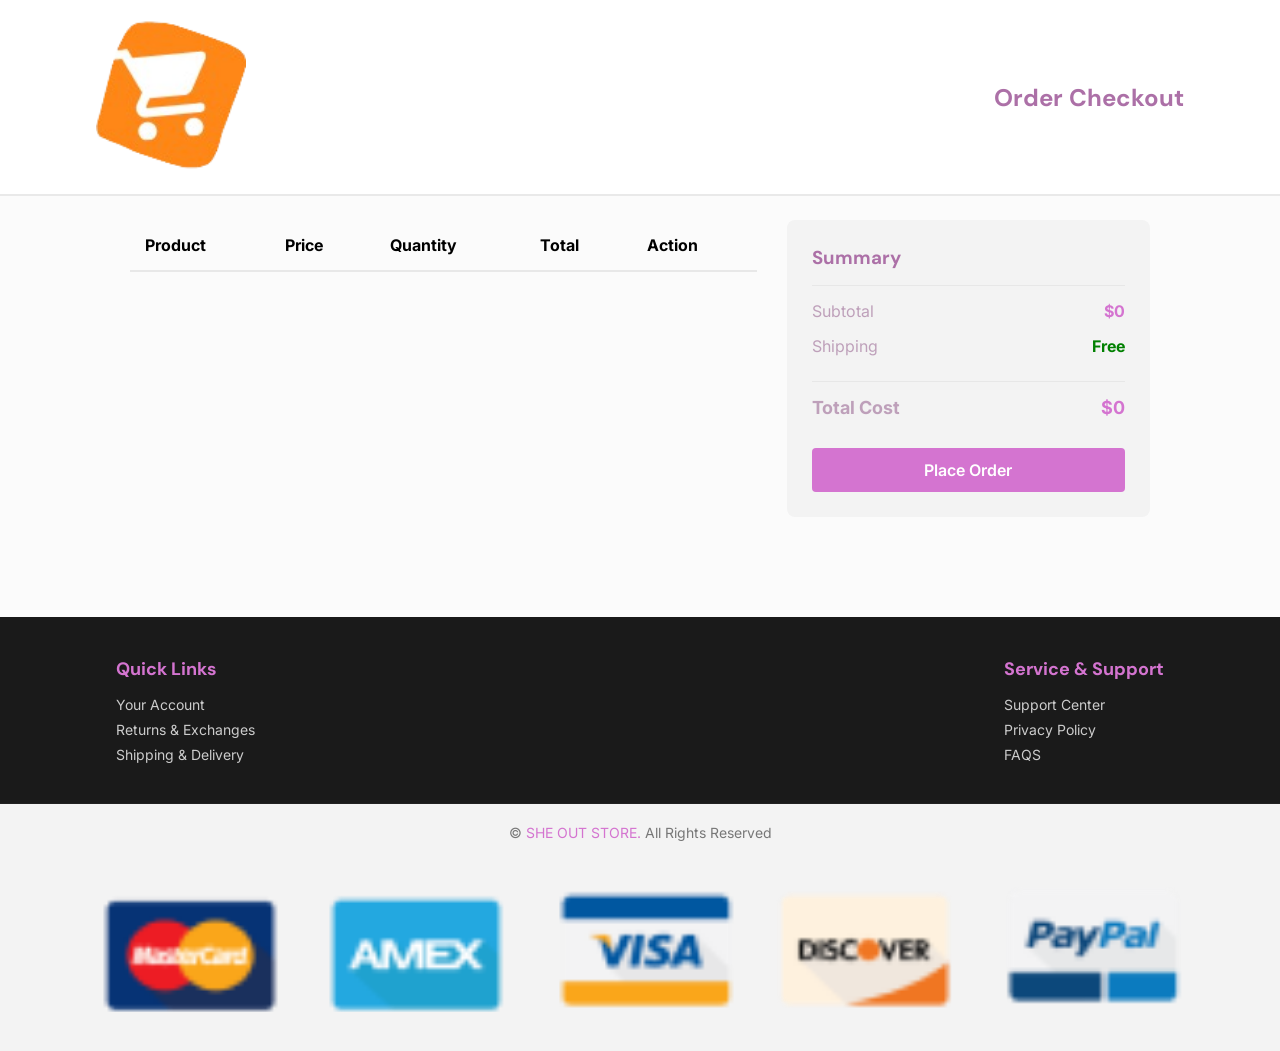
==== checkout.html @ e7ed3ea9 "first commit" ====
<!DOCTYPE html>
<html lang="en">
<head>
    <meta charset="UTF-8">
    <meta name="viewport" content="width=device-width, initial-scale=1.0">
    <title>SHE OUT | Checkout</title>
    <link rel="icon" href="assests/icon.png">
    <link rel="stylesheet" href="css/style.css">
</head>
<body>

    <header>
        <div class="top_header">
            <div class="container">
                <a href="index.html" class="logo"><img src="assests/icon.png" alt="Logo"></a>
                <div class="checkout_title">
                    <h2>Order Checkout</h2>
                </div>
            </div>
        </div>
    </header>

    <main class="checkout_wrapper" style="padding: 40px 0; max-width: 1200px; margin: 0 auto;">
        <div class="container" style="display: flex; gap: 30px; flex-wrap: wrap;">
            
            <div class="checkout_table_container" style="flex: 2; min-width: 300px;">
                <table style="width: 100%; border-collapse: collapse; text-align: left;">
                    <thead>
                        <tr style="border-bottom: 2px solid var(--border_color); padding-bottom: 10px;">
                            <th>Product</th>
                            <th>Price</th>
                            <th>Quantity</th>
                            <th>Total</th>
                            <th>Action</th>
                        </tr>
                    </thead>
                    <tbody id="checkout_items_body">
                    </tbody>
                </table>
            </div>

            <div class="order_summary_panel" style="flex: 1; min-width: 300px; background: var(--bg_color); padding: 25px; border-radius: 8px;">
                <h3>Summary</h3>
                <hr style="border: 0; border-top: 1px solid var(--border_color); margin: 15px 0;">
                
                <div style="display: flex; justify-content: space-between; margin-bottom: 15px;">
                    <p>Subtotal</p>
                    <span id="checkout_subtotal" style="font-weight: bold;">$0</span>
                </div>
                
                <div style="display: flex; justify-content: space-between; margin-bottom: 25px;">
                    <p>Shipping</p>
                    <span style="font-weight: bold; color: green;">Free</span>
                </div>
                
                <hr style="border: 0; border-top: 1px solid var(--border_color); margin: 15px 0;">
                
                <div style="display: flex; justify-content: space-between; margin-bottom: 30px;">
                    <p style="font-size: 18px; font-weight: bold;">Total Cost</p>
                    <span id="checkout_total" style="font-size: 18px; font-weight: bold;">$0</span>
                </div>

                <button class="btn" style="width: 100%; padding: 12px; background: var(--main_color); color: white; border: none; border-radius: 4px; cursor: pointer; font-size: 16px;">
                    Place Order
                </button>
            </div>

        </div>
    </main>

    <footer>
        <div class="container" style="max-width: 1200px; margin: 0 auto; padding: 40px 20px; display: flex; justify-content: space-between; flex-wrap: wrap; gap: 20px;">
            <div class="row">
                <h4>Quick Links</h4>
                <div class="links" style="display: flex; flex-direction: column; gap: 8px; margin-top: 10px;">
                    <a href="#"><i class="fa-solid fa-caret-right"></i> Your Account</a>
                    <a href="#"><i class="fa-solid fa-caret-right"></i> Returns & Exchanges</a>
                    <a href="#"><i class="fa-solid fa-caret-right"></i> Shipping & Delivery</a>
                </div>
            </div>
            <div class="row">
                <h4>Service & Support</h4>
                <div class="links" style="display: flex; flex-direction: column; gap: 8px; margin-top: 10px;">
                    <a href="#"><i class="fa-solid fa-caret-right"></i> Support Center</a>
                    <a href="#"><i class="fa-solid fa-caret-right"></i> Privacy Policy</a>
                    <a href="#"><i class="fa-solid fa-caret-right"></i> FAQS</a>
                </div>
            </div>
        </div>
        <div class="bottom_footer" style="background: var(--bg_color); padding: 20px 0; text-align: center;">
            <div class="container">
                <p>&copy; <span>SHE OUT STORE.</span> All Rights Reserved</p>
                <div class="payment_img" style="margin-top: 10px;">
                    <img src="assests/payment_method.png" alt="Payment Methods">
                </div>
            </div>
        </div>
    </footer>

    <script src="js/main.js"></script>
    <script src="js/items_home.js"></script>
    <script scr="js/swiper.js"></script>
</body>
</html>
---- css/style.css ----
@import url('https://fonts.googleapis.com/css2?family=DM+Sans:wght@400;700&family=Inter:wght@400;600;700&display=swap');

* {
    padding: 0;
    margin: 0;
    box-sizing: border-box;
    list-style: none;
    text-decoration: none;
    font-family: "Inter", sans-serif;
}

:root {
    --main_color: #d474d0;
    --p_color: #bea0ba;
    --bg_color: #F3F3F3;
    --white_color: #fff;
    --color_heading: #ac70a7;
    --border_color: #e5e5e5d5;
    --sale_color: #ff0000;
}

body {
    padding-top: 180px;
    background-color: #fbfbfb;
}

span {
    color: var(--main_color);
}

p {
    color: var(--p_color);
}

h1, h2, h3, h4, h5, h6 {
    color: var(--color_heading);
    font-family: "DM Sans", sans-serif;
}

img {
    width: 100%;
    height: auto;
    object-fit: cover;
}

.container {
    width: 85%;
    margin: auto;
}

/* Header Styles */
header {
    position: fixed;
    top: 0;
    left: 0;
    right: 0;
    background: var(--white_color);
    z-index: 1000;
    border-bottom: 1px solid var(--border_color);
}

header .top_header {
    padding: 20px 0;
    border-bottom: 1px solid var(--border_color);
}

header .top_header .container {
    display: flex;
    align-items: center;
    justify-content: space-between;
}

header .top_header .logo img {
    width: 150px;
}

header .top_header .search_box {
    width: 50%;
    display: flex;
    align-items: center;
    border: 2px solid var(--main_color);
    border-radius: 5px;
    overflow: hidden;
}

header .top_header .search_box .select_box select {
    padding: 10px;
    border: none;
    outline: none;
    background: var(--bg_color);
    color: var(--color_heading);
    font-weight: 600;
}

header .top_header .search_box input {
    padding: 10px;
    width: 100%;
    border: none;
    outline: none;
}

header .top_header .search_box .search_btn {
    background: var(--main_color);
    color: var(--white_color);
    padding: 10px 20px;
    border: none;
    cursor: pointer;
    font-size: 16px;
}

header .top_header .header_icons .icon {
    font-size: 22px;
    color: var(--color_heading);
    margin-left: 20px;
    cursor: pointer;
    position: relative;
    transition: 0.3s ease;
}

header .top_header .header_icons .icon:hover {
    color: var(--main_color);
}

/* Navbar Styles */
header .nav_bar {
    padding: 15px 0;
}

header .nav_bar .container {
    display: flex;
    align-items: center;
    justify-content: space-between;
    position: relative;
}

header .nav_bar .category_btn {
    background: var(--main_color);
    color: var(--white_color);
    padding: 10px 20px;
    border-radius: 4px;
    font-weight: 600;
    cursor: pointer;
}

header .nav_bar .nav_links {
    display: flex;
    gap: 30px;
}

header .nav_bar .nav_links a {
    color: var(--color_heading);
    font-weight: 600;
    font-size: 15px;
    transition: 0.3s;
}

header .nav_bar .nav_links a:hover, 
header .nav_bar .nav_links a.active {
    color: var(--main_color);
}

header .nav_bar .category_nav_list {
    position: absolute;
    top: 100%;
    left: 0;
    background: var(--white_color);
    width: 250px;
    border: 1px solid var(--border_color);
    box-shadow: 0 4px 10px rgba(0,0,0,0.05);
    display: none;
    flex-direction: column;
    border-radius: 4px;
}

header .nav_bar .category_nav_list.active {
    display: flex;
}

header .nav_bar .category_nav_list li a {
    padding: 15px 20px;
    display: block;
    color: var(--color_heading);
    border-bottom: 1px solid var(--border_color);
    transition: 0.3s;
}

header .nav_bar .category_nav_list li a:hover {
    background: var(--bg_color);
    color: var(--main_color);
    padding-left: 25px;
}

/* Side Cart Component */
.cart {
    position: fixed;
    top: 0;
    right: -400px;
    width: 380px;
    height: 100%;
    background: var(--white_color);
    z-index: 2000;
    box-shadow: -5px 0 15px rgba(0,0,0,0.1);
    transition: 0.4s ease;
    display: flex;
    flex-direction: column;
}

.cart.active {
    right: 0;
}

.cart .top_cart {
    padding: 20px;
    border-bottom: 1px solid var(--border_color);
    display: flex;
    justify-content: space-between;
    align-items: center;
}

.cart .top_cart .close_cart {
    font-size: 24px;
    cursor: pointer;
    color: var(--sale_color);
}

.cart .items_in_cart {
    padding: 20px;
    flex: 1;
    overflow-y: auto;
}

.cart .bottom_cart {
    padding: 20px;
    border-top: 1px solid var(--border_color);
    background: #fafafa;
}

.cart .bottom_cart .total {
    display: flex;
    justify-content: space-between;
    margin-bottom: 15px;
    font-size: 18px;
    font-weight: bold;
}

.cart .bottom_cart .button_cart {
    display: flex;
    gap: 10px;
}

.btn {
    display: inline-block;
    padding: 12px 20px;
    background: var(--main_color);
    color: var(--white_color);
    border-radius: 5px;
    text-align: center;
    font-weight: 600;
    cursor: pointer;
    transition: 0.3s;
    border: 1px solid transparent;
}

.btn:hover {
    background: var(--color_heading);
}

.btn_cart {
    flex: 1;
}

.trans_bg {
    background: transparent;
    color: var(--main_color);
    border: 1px solid var(--main_color);
}

.trans_bg:hover {
    background: var(--main_color);
    color: var(--white_color);
}

/* Product Card Grid & Slider UI */
.product {
    background: var(--white_color);
    padding: 15px;
    border: 1px solid var(--border_color);
    border-radius: 8px;
    position: relative;
    transition: 0.3s;
}

.product:hover {
    box-shadow: 0 5px 15px rgba(0,0,0,0.08);
    transform: translateY(-3px);
}

.product .sale_present {
    position: absolute;
    top: 10px;
    left: 10px;
    background: var(--sale_color);
    color: var(--white_color);
    padding: 4px 8px;
    font-size: 12px;
    font-weight: bold;
    border-radius: 3px;
    z-index: 10;
}

.product .img_product {
    height: 200px;
    display: flex;
    align-items: center;
    justify-content: center;
    overflow: hidden;
    margin-bottom: 15px;
}

.product .img_product img {
    max-height: 100%;
    width: auto;
}

.product .stars {
    color: #ffcc00;
    font-size: 13px;
    margin-bottom: 8px;
}

.product .name_product a {
    color: var(--color_heading);
    font-weight: 600;
    font-size: 15px;
    display: -webkit-box;
    -webkit-line-clamp: 2;
    -webkit-box-orient: vertical;
    overflow: hidden;
    height: 40px;
    margin-bottom: 10px;
}

.product .price {
    display: flex;
    align-items: center;
    gap: 10px;
    margin-bottom: 15px;
}

.product .price span {
    font-weight: bold;
    font-size: 16px;
}

.product .price .old_price span {
    color: #a9a9a9;
    text-decoration: line-through;
    font-size: 14px;
}

.product .icons {
    display: flex;
    justify-content: space-between;
    align-items: center;
}

.product .icons .btn_add_cart {
    background: var(--bg_color);
    color: var(--color_heading);
    padding: 8px 12px;
    border-radius: 4px;
    font-size: 13px;
    cursor: pointer;
    font-weight: 600;
    transition: 0.3s;
}

.product .icons .btn_add_cart.active,
.product .icons .btn_add_cart:hover {
    background: var(--main_color);
    color: var(--white_color);
}

.product .icons .icon_product {
    color: var(--p_color);
    cursor: pointer;
    font-size: 18px;
    transition: 0.3s;
}

.product .icons .icon_product:hover {
    color: var(--sale_color);
}

/* Checkout Page Styles */
.checkout_table_container table th, 
.checkout_table_container table td {
    padding: 15px;
    border-bottom: 1px solid var(--border_color);
}

.checkout_product_info {
    display: flex;
    align-items: center;
}

.checkout_product_info span {
    color: var(--color_heading);
    font-weight: 600;
}

.quantity_control_ui {
    display: flex;
    align-items: center;
}

.quantity_control_ui button {
    width: 30px;
    height: 30px;
    border: 1px solid var(--border_color);
    background: var(--white_color);
    cursor: pointer;
    font-weight: bold;
    border-radius: 4px;
    transition: 0.2s;
}

.quantity_control_ui button:hover {
    background: var(--main_color);
    color: var(--white_color);
}

/* Footer Section */
footer {
    background: #1a1a1a;
    color: #fff;
    margin-top: 60px;
}

footer h4 {
    color: var(--main_color);
    font-size: 18px;
    margin-bottom: 15px;
}

footer .links a {
    color: #ccc;
    font-size: 14px;
    transition: 0.3s;
}

footer .links a:hover {
    color: var(--main_color);
    padding-left: 5px;
}

footer .bottom_footer {
    background: #111;
    border-top: 1px solid #222;
}

footer .bottom_footer p {
    color: #777;
    font-size: 14px;
}
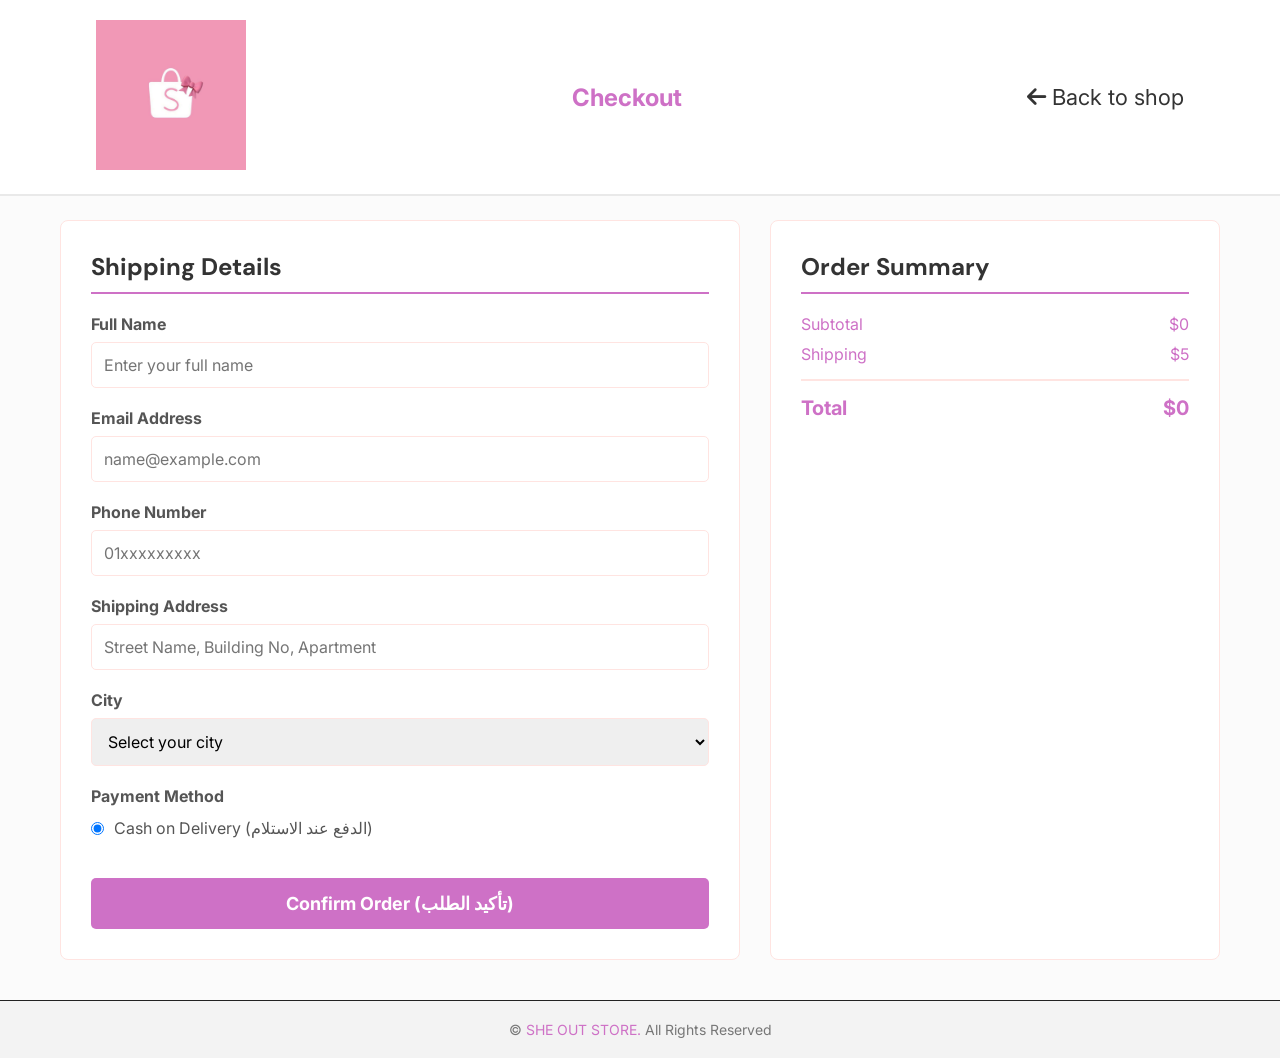
==== commit 1aae222e: "img edits" ====
--- a/checkout.html
+++ b/checkout.html
@@ -4,101 +4,221 @@
     <meta charset="UTF-8">
     <meta name="viewport" content="width=device-width, initial-scale=1.0">
     <title>SHE OUT | Checkout</title>
-    <link rel="icon" href="assests/icon.png">
+    <link class="store-icon" rel="icon" href="assests/icon.png">
+    
     <link rel="stylesheet" href="css/style.css">
+    
+    <link rel="stylesheet" href="https://cdnjs.cloudflare.com/ajax/libs/font-awesome/6.5.1/css/all.min.css">
+
+    <style>
+        /* تنسيقات مخصصة لصفحة الشيك أوت تليق بـ SHE OUT */
+        .checkout_container {
+            display: flex;
+            gap: 30px;
+            margin: 40px auto;
+            max-width: 1200px;
+            padding: 0 20px;
+            flex-wrap: wrap;
+        }
+        .checkout_form, .order_summary {
+            background: #fff;
+            padding: 30px;
+            border-radius: 8px;
+            border: 1px solid #ffe4e1; /* border_color */
+            flex: 1;
+            min-width: 320px;
+        }
+        .order_summary {
+            max-width: 450px;
+        }
+        .checkout_container h2 {
+            color: #333;
+            margin-bottom: 20px;
+            border-bottom: 2px solid var(--main_color, #ff69b4);
+            padding-bottom: 10px;
+        }
+        .form_group {
+            margin-bottom: 20px;
+        }
+        .form_group label {
+            display: block;
+            margin-bottom: 8px;
+            font-weight: bold;
+            color: #555;
+        }
+        .form_group input, .form_group select {
+            width: 100%;
+            padding: 12px;
+            border: 1px solid #ffe4e1;
+            border-radius: 5px;
+            font-size: 16px;
+            outline: none;
+            transition: 0.3s;
+        }
+        .form_group input:focus {
+            border-color: var(--main_color, #ff69b4);
+            box-shadow: 0 0 5px rgba(255, 105, 180, 0.2);
+        }
+        .checkout_item {
+            display: flex;
+            align-items: center;
+            gap: 15px;
+            margin-bottom: 15px;
+            padding-bottom: 15px;
+            border-bottom: 1px dashed #ffe4e1;
+        }
+        .checkout_item img {
+            width: 60px;
+            height: 60px;
+            object-fit: cover;
+            border-radius: 5px;
+        }
+        .checkout_item_info {
+            flex: 1;
+        }
+        .checkout_item_info h4 {
+            margin: 0 0 5px 0;
+            font-size: 16px;
+            color: #333;
+        }
+        .checkout_item_info p {
+            margin: 0;
+            color: #777;
+            font-size: 14px;
+        }
+        .summary_totals {
+            margin-top: 20px;
+        }
+        .summary_row {
+            display: flex;
+            justify-content: space-between;
+            margin-bottom: 10px;
+            font-size: 16px;
+            color: #555;
+        }
+        .summary_row.total_row {
+            font-size: 20px;
+            font-weight: bold;
+            color: #333;
+            border-top: 2px solid #ffe4e1;
+            padding-top: 15px;
+            margin-top: 15px;
+        }
+        .btn_place_order {
+            background-color: var(--main_color, #ff69b4);
+            color: white;
+            border: none;
+            width: 100%;
+            padding: 15px;
+            font-size: 18px;
+            font-weight: bold;
+            border-radius: 5px;
+            cursor: pointer;
+            transition: 0.3s ease;
+            margin-top: 20px;
+        }
+        .btn_place_order:hover {
+            opacity: 0.9;
+        }
+        .empty_checkout_msg {
+            text-align: center;
+            padding: 40px 20px;
+        }
+        .empty_checkout_msg a {
+            color: var(--main_color, #ff69b4);
+            text-decoration: underline;
+        }
+    </style>
 </head>
 <body>
 
     <header>
         <div class="top_header">
             <div class="container">
-                <a href="index.html" class="logo"><img src="assests/icon.png" alt="Logo"></a>
-                <div class="checkout_title">
-                    <h2>Order Checkout</h2>
+                <a href="index.html" class="logo"><img src="assests/icon.png" alt="SHE OUT LOGO"></a>
+                <div style="font-size: 24px; font-weight: bold; color: var(--main_color, #ff69b4);">Checkout</div>
+                <div class="header_icons">
+                    <a href="index.html" class="icon" style="color: #333;"><i class="fa-solid fa-arrow-left"></i> Back to shop</a>
                 </div>
             </div>
         </div>
     </header>
 
-    <main class="checkout_wrapper" style="padding: 40px 0; max-width: 1200px; margin: 0 auto;">
-        <div class="container" style="display: flex; gap: 30px; flex-wrap: wrap;">
+    <main>
+        <div class="checkout_container">
             
-            <div class="checkout_table_container" style="flex: 2; min-width: 300px;">
-                <table style="width: 100%; border-collapse: collapse; text-align: left;">
-                    <thead>
-                        <tr style="border-bottom: 2px solid var(--border_color); padding-bottom: 10px;">
-                            <th>Product</th>
-                            <th>Price</th>
-                            <th>Quantity</th>
-                            <th>Total</th>
-                            <th>Action</th>
-                        </tr>
-                    </thead>
-                    <tbody id="checkout_items_body">
-                    </tbody>
-                </table>
-            </div>
-
-            <div class="order_summary_panel" style="flex: 1; min-width: 300px; background: var(--bg_color); padding: 25px; border-radius: 8px;">
-                <h3>Summary</h3>
-                <hr style="border: 0; border-top: 1px solid var(--border_color); margin: 15px 0;">
-                
-                <div style="display: flex; justify-content: space-between; margin-bottom: 15px;">
-                    <p>Subtotal</p>
-                    <span id="checkout_subtotal" style="font-weight: bold;">$0</span>
+            <div class="checkout_form">
+                <h2>Shipping Details</h2>
+                <form id="order_form" onsubmit="handlePlaceOrder(event)">
+                    <div class="form_group">
+                        <label for="full_name">Full Name</label>
+                        <input type="text" id="full_name" required placeholder="Enter your full name">
+                    </div>
+                    <div class="form_group">
+                        <label for="email">Email Address</label>
+                        <input type="email" id="email" required placeholder="name@example.com">
+                    </div>
+                    <div class="form_group">
+                        <label for="phone">Phone Number</label>
+                        <input type="tel" id="phone" required placeholder="01xxxxxxxxx">
+                    </div>
+                    <div class="form_group">
+                        <label for="address">Shipping Address</label>
+                        <input type="text" id="address" required placeholder="Street Name, Building No, Apartment">
+                    </div>
+                    <div class="form_group">
+                        <label for="city">City</label>
+                        <select id="city" required>
+                            <option value="">Select your city</option>
+                            <option value="cairo">Cairo</option>
+                            <option value="alex">Alexandria</option>
+                            <option value="giza">Giza</option>
+                            <option value="mansoura">Mansoura</option>
+                        </select>
+                    </div>
+                    <div class="form_group">
+                        <label style="margin-bottom: 12px;">Payment Method</label>
+                        <label style="font-weight: normal; display: flex; align-items: center; gap: 10px; cursor: pointer;">
+                            <input type="radio" name="payment" value="cod" checked style="width: auto;">
+                            Cash on Delivery (الدفع عند الاستلام)
+                        </label>
+                    </div>
+                    <button type="submit" class="btn_place_order">Confirm Order (تأكيد الطلب)</button>
+                </form>
+            </div>
+
+            <div class="order_summary">
+                <h2>Order Summary</h2>
+                <div id="checkout_items_list">
+                    </div>
+
+                <div class="summary_totals">
+                    <div class="summary_row">
+                        <span>Subtotal</span>
+                        <span id="summary_subtotal">$0</span>
+                    </div>
+                    <div class="summary_row">
+                        <span>Shipping</span>
+                        <span id="summary_shipping">$5</span>
+                    </div>
+                    <div class="summary_row total_row">
+                        <span>Total</span>
+                        <span id="summary_total">$0</span>
+                    </div>
                 </div>
-                
-                <div style="display: flex; justify-content: space-between; margin-bottom: 25px;">
-                    <p>Shipping</p>
-                    <span style="font-weight: bold; color: green;">Free</span>
-                </div>
-                
-                <hr style="border: 0; border-top: 1px solid var(--border_color); margin: 15px 0;">
-                
-                <div style="display: flex; justify-content: space-between; margin-bottom: 30px;">
-                    <p style="font-size: 18px; font-weight: bold;">Total Cost</p>
-                    <span id="checkout_total" style="font-size: 18px; font-weight: bold;">$0</span>
-                </div>
-
-                <button class="btn" style="width: 100%; padding: 12px; background: var(--main_color); color: white; border: none; border-radius: 4px; cursor: pointer; font-size: 16px;">
-                    Place Order
-                </button>
             </div>
 
         </div>
     </main>
 
-    <footer>
-        <div class="container" style="max-width: 1200px; margin: 0 auto; padding: 40px 20px; display: flex; justify-content: space-between; flex-wrap: wrap; gap: 20px;">
-            <div class="row">
-                <h4>Quick Links</h4>
-                <div class="links" style="display: flex; flex-direction: column; gap: 8px; margin-top: 10px;">
-                    <a href="#"><i class="fa-solid fa-caret-right"></i> Your Account</a>
-                    <a href="#"><i class="fa-solid fa-caret-right"></i> Returns & Exchanges</a>
-                    <a href="#"><i class="fa-solid fa-caret-right"></i> Shipping & Delivery</a>
-                </div>
-            </div>
-            <div class="row">
-                <h4>Service & Support</h4>
-                <div class="links" style="display: flex; flex-direction: column; gap: 8px; margin-top: 10px;">
-                    <a href="#"><i class="fa-solid fa-caret-right"></i> Support Center</a>
-                    <a href="#"><i class="fa-solid fa-caret-right"></i> Privacy Policy</a>
-                    <a href="#"><i class="fa-solid fa-caret-right"></i> FAQS</a>
-                </div>
-            </div>
-        </div>
-        <div class="bottom_footer" style="background: var(--bg_color); padding: 20px 0; text-align: center;">
+    <footer style="margin-top: 40px;">
+        <div class="bottom_footer" style="background: var(--bg_color, #fff0f5); padding: 20px 0; text-align: center;">
             <div class="container">
                 <p>&copy; <span>SHE OUT STORE.</span> All Rights Reserved</p>
-                <div class="payment_img" style="margin-top: 10px;">
-                    <img src="assests/payment_method.png" alt="Payment Methods">
-                </div>
             </div>
         </div>
     </footer>
 
-    <script src="js/main.js"></script>
-    <script src="js/items_home.js"></script>
-    <script scr="js/swiper.js"></script>
+    <script src="js/checkout.js"></script>
 </body>
 </html>
--- a/css/style.css
+++ b/css/style.css
@@ -10,7 +10,7 @@
 }
 
 :root {
-    --main_color: #d474d0;
+    --main_color: #ce71c6;
     --p_color: #bea0ba;
     --bg_color: #F3F3F3;
     --white_color: #fff;
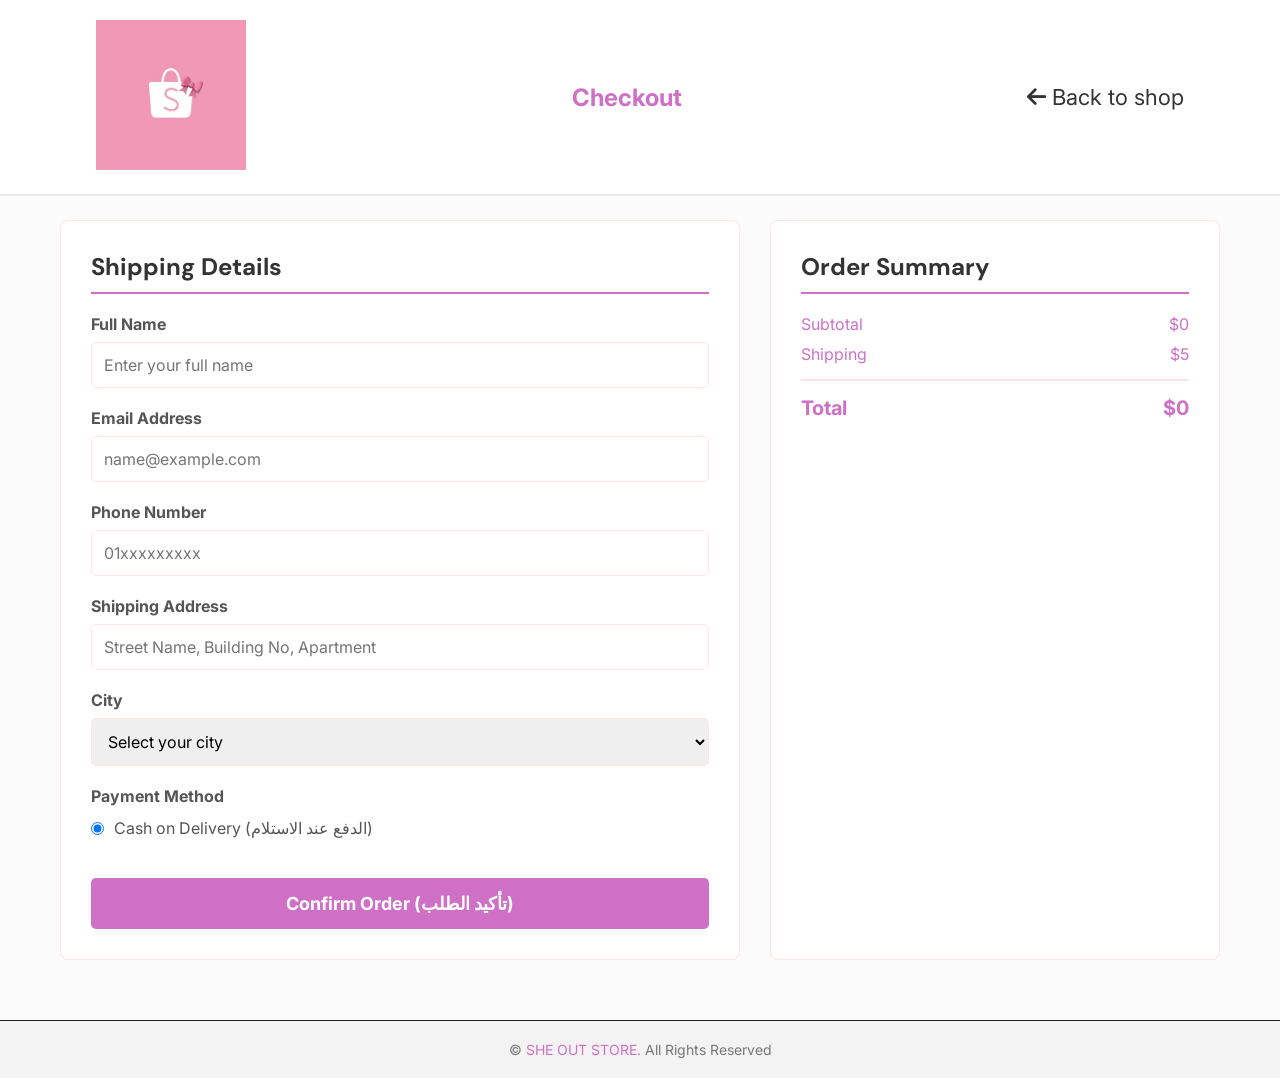
==== commit 2ccb63b4: "some checkout edit" ====
--- a/checkout.html
+++ b/checkout.html
@@ -5,13 +5,9 @@
     <meta name="viewport" content="width=device-width, initial-scale=1.0">
     <title>SHE OUT | Checkout</title>
     <link class="store-icon" rel="icon" href="assests/icon.png">
-    
     <link rel="stylesheet" href="css/style.css">
-    
     <link rel="stylesheet" href="https://cdnjs.cloudflare.com/ajax/libs/font-awesome/6.5.1/css/all.min.css">
-
     <style>
-        /* تنسيقات مخصصة لصفحة الشيك أوت تليق بـ SHE OUT */
         .checkout_container {
             display: flex;
             gap: 30px;
@@ -24,7 +20,7 @@
             background: #fff;
             padding: 30px;
             border-radius: 8px;
-            border: 1px solid #ffe4e1; /* border_color */
+            border: 1px solid #ffe4e1;
             flex: 1;
             min-width: 320px;
         }
@@ -189,8 +185,7 @@
 
             <div class="order_summary">
                 <h2>Order Summary</h2>
-                <div id="checkout_items_list">
-                    </div>
+                <div id="checkout_items_list"></div>
 
                 <div class="summary_totals">
                     <div class="summary_row">
@@ -211,7 +206,7 @@
         </div>
     </main>
 
-    <footer style="margin-top: 40px;">
+    <footer>
         <div class="bottom_footer" style="background: var(--bg_color, #fff0f5); padding: 20px 0; text-align: center;">
             <div class="container">
                 <p>&copy; <span>SHE OUT STORE.</span> All Rights Reserved</p>
